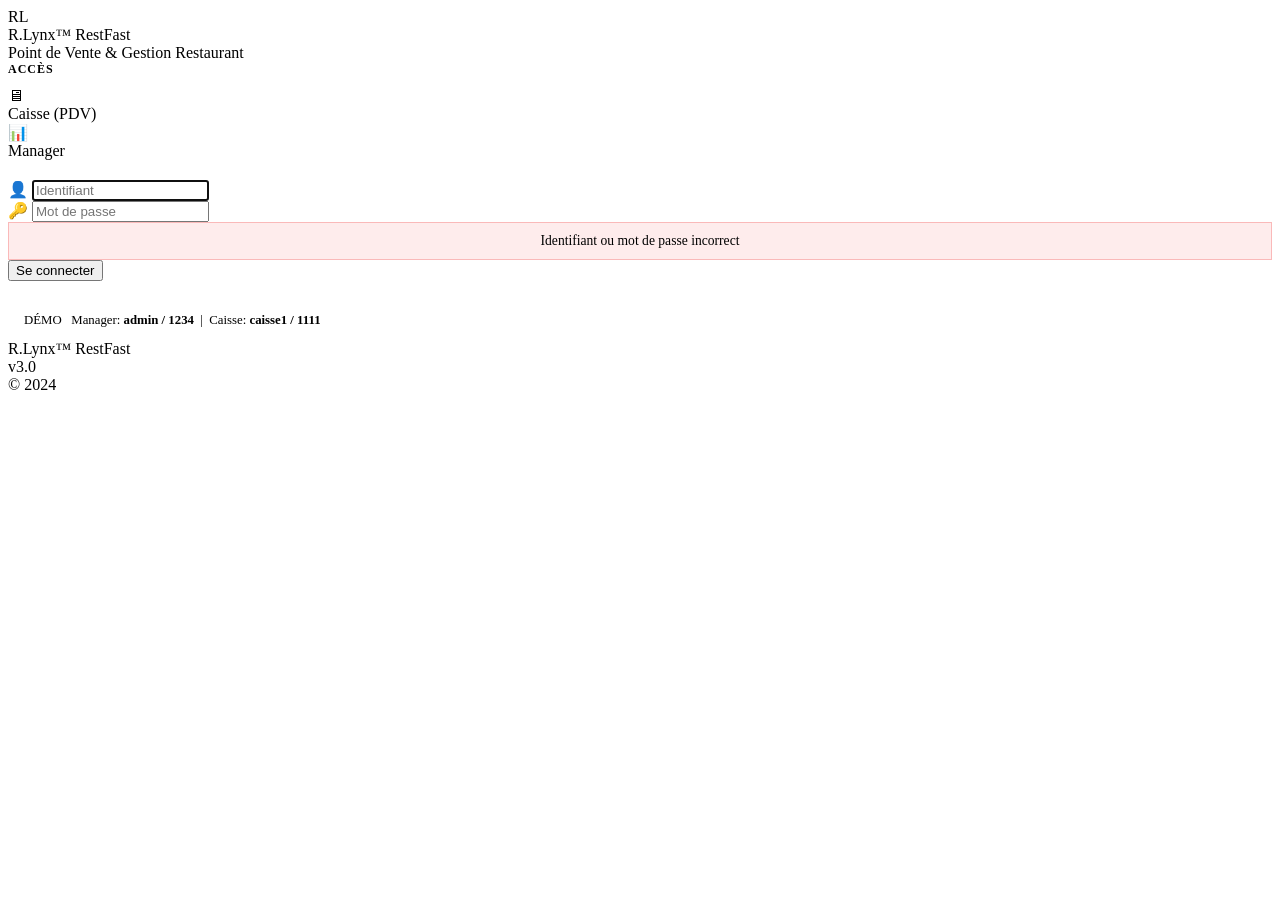
==== index.html @ 2dc584e9 "Create index.html" ====
<!DOCTYPE html>
<html lang="fr">
<head>
  <meta charset="UTF-8">
  <meta name="viewport" content="width=device-width, initial-scale=1.0">
  <title>R.Lynx™ RestFast — Connexion</title>
  <link rel="stylesheet" href="css/style.css">
  <link rel="stylesheet" href="css/login.css">
</head>
<body class="login-page">

  <!-- Animated background -->
  <div class="login-bg">
    <div class="grid-overlay"></div>
  </div>

  <!-- Login box -->
  <div class="login-container">
    <div class="login-card">

      <!-- Header -->
      <div class="login-header">
        <div class="login-logo">RL</div>
        <div class="login-title">R.Lynx™ <span>RestFast</span></div>
        <div class="login-subtitle">Point de Vente & Gestion Restaurant</div>
      </div>

      <!-- Role selector -->
      <div style="margin-bottom:20px">
        <div style="font-family:var(--font-display);font-size:0.75rem;font-weight:700;letter-spacing:1px;text-transform:uppercase;color:var(--text-muted);margin-bottom:10px">
          Accès
        </div>
        <div class="role-selector">
          <div class="role-btn active" data-role="cashier" id="role-cashier">
            <div class="role-icon">🖥</div>
            <div class="role-name">Caisse (PDV)</div>
          </div>
          <div class="role-btn" data-role="manager" id="role-manager">
            <div class="role-icon">📊</div>
            <div class="role-name">Manager</div>
          </div>
        </div>
      </div>

      <!-- Form -->
      <div class="login-form">
        <div class="input-group">
          <span class="input-icon">👤</span>
          <input type="text" class="input" id="username" placeholder="Identifiant"
                 autocomplete="username" autofocus>
        </div>
        <div class="input-group">
          <span class="input-icon">🔑</span>
          <input type="password" class="input" id="password" placeholder="Mot de passe"
                 autocomplete="current-password" id="password">
        </div>

        <div id="login-error" class="hidden"
             style="padding:10px 14px;background:rgba(239,68,68,0.1);border:1px solid rgba(239,68,68,0.3);
                    border-radius:var(--radius);font-size:0.85rem;color:var(--red);text-align:center">
          Identifiant ou mot de passe incorrect
        </div>

        <button class="btn btn-primary btn-lg login-btn" id="btn-login">
          Se connecter
        </button>
      </div>

      <!-- Demo hint -->
      <div style="margin-top:20px;padding:12px 16px;background:var(--amber-glow-sm);border:1px solid var(--border-amber);
                  border-radius:var(--radius);font-size:0.8rem;color:var(--text-secondary);font-family:var(--font-mono)">
        <span style="color:var(--amber)">DÉMO</span> &nbsp;
        Manager: <strong>admin / 1234</strong> &nbsp;|&nbsp;
        Caisse: <strong>caisse1 / 1111</strong>
      </div>
    </div>

    <!-- Footer -->
    <div class="login-footer">
      <span>R.Lynx™ RestFast</span>
      <div class="dot"></div>
      <span>v3.0</span>
      <div class="dot"></div>
      <span>© 2024</span>
    </div>
  </div>

  <div id="toast-container"></div>

  <script src="js/db.js"></script>
  <script src="js/app.js"></script>
  <script>
    // Role selection
    let selectedRole = 'cashier';
    document.querySelectorAll('.role-btn').forEach(btn => {
      btn.addEventListener('click', () => {
        selectedRole = btn.dataset.role;
        document.querySelectorAll('.role-btn').forEach(b => b.classList.remove('active'));
        btn.classList.add('active');
      });
    });

    // Login
    const doLogin = () => {
      const username = document.getElementById('username').value.trim();
      const password = document.getElementById('password').value;
      const errEl = document.getElementById('login-error');
      errEl.classList.add('hidden');

      if (!username || !password) {
        errEl.textContent = 'Veuillez remplir tous les champs';
        errEl.classList.remove('hidden');
        return;
      }

      const session = Auth.login(username, password);
      if (!session) {
        errEl.textContent = 'Identifiant ou mot de passe incorrect';
        errEl.classList.remove('hidden');
        document.getElementById('password').value = '';
        return;
      }

      // Role check vs selected
      if (selectedRole === 'manager' && session.role !== 'manager') {
        errEl.textContent = 'Accès manager non autorisé pour ce compte';
        errEl.classList.remove('hidden');
        return;
      }

      // Redirect
      if (session.role === 'manager') {
        window.location.href = 'manager.html';
      } else {
        window.location.href = 'pos.html';
      }
    };

    document.getElementById('btn-login').addEventListener('click', doLogin);
    document.getElementById('password').addEventListener('keydown', e => {
      if (e.key === 'Enter') doLogin();
    });
    document.getElementById('username').addEventListener('keydown', e => {
      if (e.key === 'Enter') document.getElementById('password').focus();
    });
  </script>
</body>
</html>
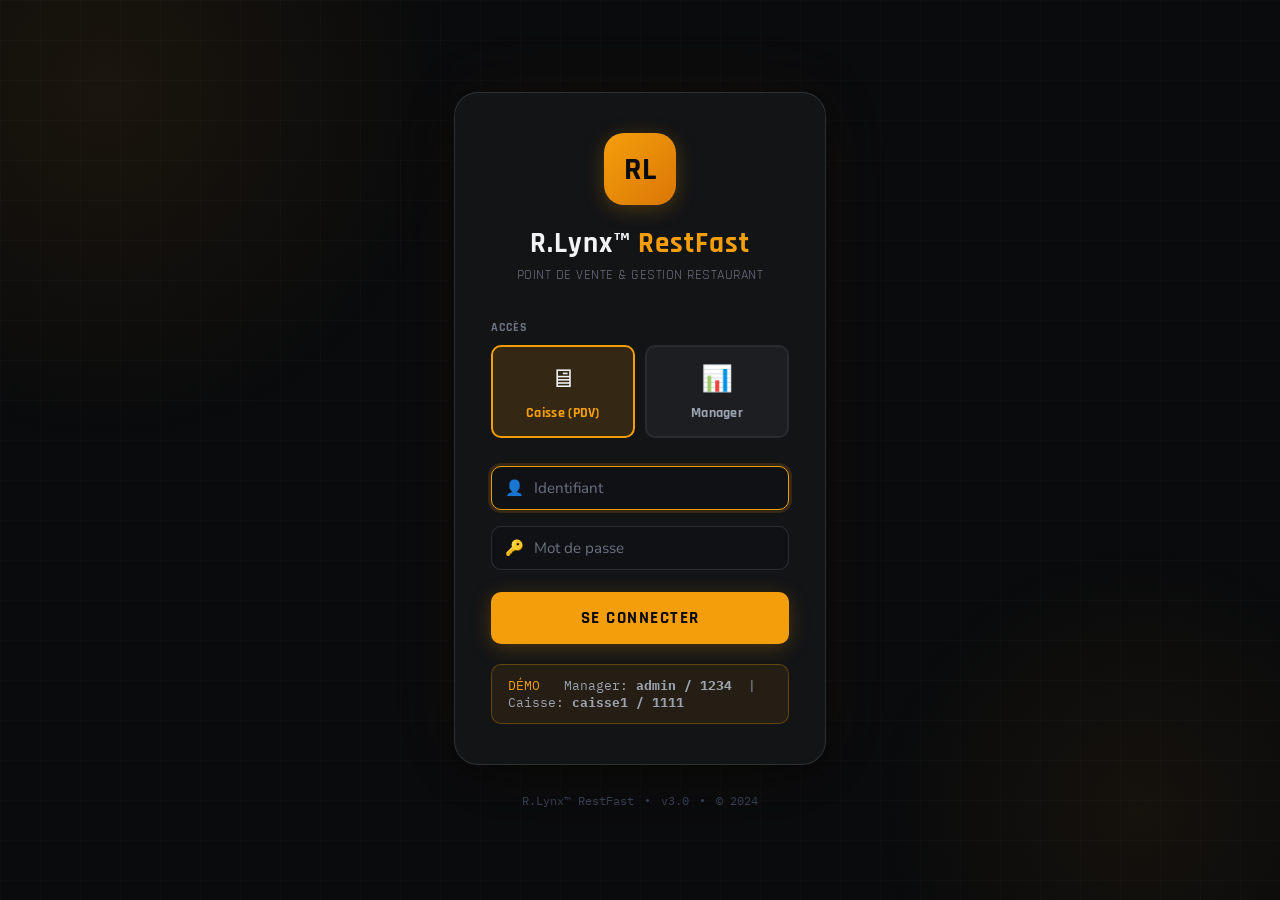
==== commit cc53cb24: "Update index.html" ====
--- a/index.html
+++ b/index.html
@@ -4,93 +4,1093 @@
   <meta charset="UTF-8">
   <meta name="viewport" content="width=device-width, initial-scale=1.0">
   <title>R.Lynx™ RestFast — Connexion</title>
-  <link rel="stylesheet" href="css/style.css">
-  <link rel="stylesheet" href="css/login.css">
+  <link href="https://fonts.googleapis.com/css2?family=Rajdhani:wght@400;500;600;700&family=IBM+Plex+Mono:wght@400;500&family=Nunito:wght@400;600;700;800&display=swap" rel="stylesheet">
+  <style>
+/* ============================================================
+   R.Lynx™ RestFast — Global Styles
+   Aesthetic: Industrial Dark / Warm Amber
+   ============================================================ */
+
+@import url('https://fonts.googleapis.com/css2?family=Rajdhani:wght@400;500;600;700&family=IBM+Plex+Mono:wght@400;500&family=Nunito:wght@400;600;700;800&display=swap');
+
+:root {
+  /* Core Palette */
+  --bg-void:        #0a0b0d;
+  --bg-deep:        #0f1114;
+  --bg-base:        #141618;
+  --bg-surface:     #1c1e22;
+  --bg-raised:      #242629;
+  --bg-hover:       #2c2f34;
+  --bg-card:        #1e2126;
+
+  /* Amber Accent */
+  --amber:          #f59e0b;
+  --amber-bright:   #fbbf24;
+  --amber-dim:      #d97706;
+  --amber-glow:     rgba(245,158,11,0.15);
+  --amber-glow-sm:  rgba(245,158,11,0.08);
+
+  /* Status Colors */
+  --green:          #22c55e;
+  --green-dim:      #16a34a;
+  --red:            #ef4444;
+  --red-dim:        #dc2626;
+  --blue:           #3b82f6;
+  --cyan:           #06b6d4;
+
+  /* Text */
+  --text-primary:   #f1f3f5;
+  --text-secondary: #9ca3af;
+  --text-muted:     #6b7280;
+  --text-faint:     #374151;
+
+  /* Borders */
+  --border:         rgba(255,255,255,0.06);
+  --border-strong:  rgba(255,255,255,0.12);
+  --border-amber:   rgba(245,158,11,0.3);
+
+  /* Fonts */
+  --font-display:   'Rajdhani', sans-serif;
+  --font-mono:      'IBM Plex Mono', monospace;
+  --font-body:      'Nunito', sans-serif;
+
+  /* Sizing */
+  --radius-sm:      6px;
+  --radius:         10px;
+  --radius-lg:      16px;
+  --radius-xl:      24px;
+
+  /* Shadows */
+  --shadow-sm:      0 1px 3px rgba(0,0,0,0.4);
+  --shadow:         0 4px 12px rgba(0,0,0,0.5);
+  --shadow-lg:      0 8px 32px rgba(0,0,0,0.6);
+  --shadow-amber:   0 4px 20px rgba(245,158,11,0.25);
+}
+
+*, *::before, *::after {
+  box-sizing: border-box;
+  margin: 0;
+  padding: 0;
+}
+
+html {
+  font-size: 16px;
+  -webkit-font-smoothing: antialiased;
+  -moz-osx-font-smoothing: grayscale;
+}
+
+body {
+  font-family: var(--font-body);
+  background: var(--bg-void);
+  color: var(--text-primary);
+  min-height: 100vh;
+  overflow: hidden;
+}
+
+/* ——— Scrollbars ——— */
+::-webkit-scrollbar { width: 5px; height: 5px; }
+::-webkit-scrollbar-track { background: var(--bg-deep); }
+::-webkit-scrollbar-thumb { background: var(--bg-hover); border-radius: 4px; }
+::-webkit-scrollbar-thumb:hover { background: var(--amber-dim); }
+
+/* ——— Base Button ——— */
+.btn {
+  display: inline-flex;
+  align-items: center;
+  justify-content: center;
+  gap: 8px;
+  padding: 10px 20px;
+  border: none;
+  border-radius: var(--radius);
+  font-family: var(--font-display);
+  font-size: 1rem;
+  font-weight: 600;
+  letter-spacing: 0.5px;
+  cursor: pointer;
+  transition: all 0.18s ease;
+  user-select: none;
+  white-space: nowrap;
+  position: relative;
+  overflow: hidden;
+}
+
+.btn::after {
+  content: '';
+  position: absolute;
+  inset: 0;
+  background: rgba(255,255,255,0);
+  transition: background 0.15s;
+}
+.btn:hover::after { background: rgba(255,255,255,0.05); }
+.btn:active { transform: scale(0.97); }
+
+.btn-primary {
+  background: var(--amber);
+  color: #0a0b0d;
+  box-shadow: var(--shadow-amber);
+}
+.btn-primary:hover { background: var(--amber-bright); }
+
+.btn-secondary {
+  background: var(--bg-raised);
+  color: var(--text-primary);
+  border: 1px solid var(--border-strong);
+}
+.btn-secondary:hover { border-color: var(--border-amber); color: var(--amber); }
+
+.btn-danger {
+  background: var(--red-dim);
+  color: #fff;
+}
+.btn-danger:hover { background: var(--red); }
+
+.btn-success {
+  background: var(--green-dim);
+  color: #fff;
+}
+.btn-success:hover { background: var(--green); }
+
+.btn-ghost {
+  background: transparent;
+  color: var(--text-secondary);
+  border: 1px solid var(--border);
+}
+.btn-ghost:hover { color: var(--text-primary); border-color: var(--border-strong); }
+
+.btn-lg { padding: 14px 28px; font-size: 1.1rem; }
+.btn-sm { padding: 7px 14px; font-size: 0.875rem; }
+.btn-icon { padding: 10px; min-width: 40px; min-height: 40px; border-radius: var(--radius-sm); }
+
+/* ——— Input ——— */
+.input {
+  width: 100%;
+  padding: 11px 16px;
+  background: var(--bg-deep);
+  border: 1px solid var(--border-strong);
+  border-radius: var(--radius);
+  color: var(--text-primary);
+  font-family: var(--font-body);
+  font-size: 0.95rem;
+  outline: none;
+  transition: border-color 0.15s, box-shadow 0.15s;
+}
+.input:focus {
+  border-color: var(--amber);
+  box-shadow: 0 0 0 3px var(--amber-glow);
+}
+.input::placeholder { color: var(--text-muted); }
+
+/* ——— Badge ——— */
+.badge {
+  display: inline-flex;
+  align-items: center;
+  padding: 3px 10px;
+  border-radius: 100px;
+  font-size: 0.75rem;
+  font-weight: 700;
+  font-family: var(--font-display);
+  letter-spacing: 0.5px;
+  text-transform: uppercase;
+}
+.badge-amber { background: var(--amber-glow); color: var(--amber); border: 1px solid var(--border-amber); }
+.badge-green { background: rgba(34,197,94,0.1); color: var(--green); border: 1px solid rgba(34,197,94,0.3); }
+.badge-red   { background: rgba(239,68,68,0.1);  color: var(--red);   border: 1px solid rgba(239,68,68,0.3); }
+.badge-blue  { background: rgba(59,130,246,0.1); color: var(--blue);  border: 1px solid rgba(59,130,246,0.3); }
+
+/* ——— Modal / Overlay ——— */
+.modal-backdrop {
+  position: fixed;
+  inset: 0;
+  background: rgba(0,0,0,0.75);
+  backdrop-filter: blur(4px);
+  z-index: 100;
+  display: flex;
+  align-items: center;
+  justify-content: center;
+  animation: fadeIn 0.2s ease;
+}
+.modal {
+  background: var(--bg-card);
+  border: 1px solid var(--border-strong);
+  border-radius: var(--radius-lg);
+  box-shadow: var(--shadow-lg);
+  padding: 28px;
+  min-width: 360px;
+  max-width: 90vw;
+  max-height: 90vh;
+  overflow-y: auto;
+  animation: slideUp 0.25s ease;
+}
+.modal-title {
+  font-family: var(--font-display);
+  font-size: 1.4rem;
+  font-weight: 700;
+  color: var(--text-primary);
+  margin-bottom: 20px;
+  display: flex;
+  align-items: center;
+  gap: 10px;
+}
+.modal-title .icon { color: var(--amber); }
+
+/* ——— Toast Notifications ——— */
+#toast-container {
+  position: fixed;
+  bottom: 24px;
+  right: 24px;
+  z-index: 999;
+  display: flex;
+  flex-direction: column;
+  gap: 10px;
+}
+.toast {
+  display: flex;
+  align-items: center;
+  gap: 12px;
+  padding: 14px 20px;
+  background: var(--bg-raised);
+  border: 1px solid var(--border-strong);
+  border-radius: var(--radius);
+  box-shadow: var(--shadow-lg);
+  font-size: 0.9rem;
+  font-weight: 600;
+  animation: toastIn 0.3s ease;
+  min-width: 260px;
+}
+.toast.success { border-left: 3px solid var(--green); }
+.toast.error   { border-left: 3px solid var(--red); }
+.toast.info    { border-left: 3px solid var(--amber); }
+.toast.fadeout { animation: toastOut 0.3s ease forwards; }
+
+/* ——— Divider ——— */
+.divider {
+  width: 100%;
+  height: 1px;
+  background: var(--border);
+  margin: 16px 0;
+}
+
+/* ——— Animations ——— */
+@keyframes fadeIn {
+  from { opacity: 0; }
+  to   { opacity: 1; }
+}
+@keyframes slideUp {
+  from { opacity: 0; transform: translateY(16px); }
+  to   { opacity: 1; transform: translateY(0); }
+}
+@keyframes toastIn {
+  from { opacity: 0; transform: translateX(24px); }
+  to   { opacity: 1; transform: translateX(0); }
+}
+@keyframes toastOut {
+  from { opacity: 1; transform: translateX(0); }
+  to   { opacity: 0; transform: translateX(24px); }
+}
+@keyframes pulse-amber {
+  0%, 100% { box-shadow: 0 0 0 0 rgba(245,158,11,0.4); }
+  50%       { box-shadow: 0 0 0 8px rgba(245,158,11,0); }
+}
+
+/* ——— Utility classes ——— */
+.hidden  { display: none !important; }
+.flex    { display: flex; }
+.flex-col{ display: flex; flex-direction: column; }
+.items-center { align-items: center; }
+.justify-between { justify-content: space-between; }
+.gap-2 { gap: 8px; }
+.gap-3 { gap: 12px; }
+.gap-4 { gap: 16px; }
+.w-full { width: 100%; }
+.text-amber  { color: var(--amber); }
+.text-green  { color: var(--green); }
+.text-red    { color: var(--red); }
+.text-muted  { color: var(--text-muted); }
+.font-mono   { font-family: var(--font-mono); }
+.font-display{ font-family: var(--font-display); }
+
+/* ============================================================
+   R.Lynx™ RestFast — Login Page Styles
+   ============================================================ */
+
+body.login-page {
+  display: flex;
+  align-items: center;
+  justify-content: center;
+  background: var(--bg-void);
+  overflow: hidden;
+}
+
+/* Animated background */
+.login-bg {
+  position: fixed;
+  inset: 0;
+  z-index: 0;
+  overflow: hidden;
+}
+.login-bg::before {
+  content: '';
+  position: absolute;
+  top: -30%;
+  left: -20%;
+  width: 80vh;
+  height: 80vh;
+  background: radial-gradient(circle, rgba(245,158,11,0.07) 0%, transparent 70%);
+  border-radius: 50%;
+  animation: float1 8s ease-in-out infinite;
+}
+.login-bg::after {
+  content: '';
+  position: absolute;
+  bottom: -20%;
+  right: -10%;
+  width: 60vh;
+  height: 60vh;
+  background: radial-gradient(circle, rgba(245,158,11,0.05) 0%, transparent 70%);
+  border-radius: 50%;
+  animation: float2 10s ease-in-out infinite;
+}
+
+.grid-overlay {
+  position: absolute;
+  inset: 0;
+  background-image:
+    linear-gradient(rgba(255,255,255,0.015) 1px, transparent 1px),
+    linear-gradient(90deg, rgba(255,255,255,0.015) 1px, transparent 1px);
+  background-size: 40px 40px;
+}
+
+/* Login container */
+.login-container {
+  position: relative;
+  z-index: 1;
+  width: 100%;
+  max-width: 420px;
+  padding: 24px;
+  animation: loginAppear 0.6s ease;
+}
+
+.login-card {
+  background: rgba(20,22,24,0.9);
+  backdrop-filter: blur(20px);
+  border: 1px solid var(--border-strong);
+  border-radius: var(--radius-xl);
+  padding: 40px 36px;
+  box-shadow: var(--shadow-lg), 0 0 80px rgba(245,158,11,0.06);
+}
+
+/* Header */
+.login-header {
+  text-align: center;
+  margin-bottom: 36px;
+}
+.login-logo {
+  width: 72px;
+  height: 72px;
+  background: linear-gradient(135deg, var(--amber), var(--amber-dim));
+  border-radius: 20px;
+  display: flex;
+  align-items: center;
+  justify-content: center;
+  font-family: var(--font-display);
+  font-size: 2rem;
+  font-weight: 700;
+  color: #0a0b0d;
+  margin: 0 auto 20px;
+  box-shadow: var(--shadow-amber);
+}
+.login-title {
+  font-family: var(--font-display);
+  font-size: 1.8rem;
+  font-weight: 700;
+  color: var(--text-primary);
+  letter-spacing: 1px;
+  margin-bottom: 4px;
+}
+.login-title span { color: var(--amber); }
+.login-subtitle {
+  font-size: 0.85rem;
+  color: var(--text-muted);
+  font-family: var(--font-display);
+  letter-spacing: 0.5px;
+  text-transform: uppercase;
+}
+
+/* Role selector */
+.role-selector {
+  display: grid;
+  grid-template-columns: 1fr 1fr;
+  gap: 10px;
+  margin-bottom: 28px;
+}
+.role-btn {
+  padding: 14px 12px;
+  background: var(--bg-surface);
+  border: 2px solid var(--border);
+  border-radius: var(--radius);
+  cursor: pointer;
+  transition: all 0.18s;
+  text-align: center;
+  display: flex;
+  flex-direction: column;
+  align-items: center;
+  gap: 8px;
+}
+.role-btn .role-icon { font-size: 1.6rem; }
+.role-btn .role-name {
+  font-family: var(--font-display);
+  font-size: 0.9rem;
+  font-weight: 700;
+  color: var(--text-secondary);
+  letter-spacing: 0.3px;
+}
+.role-btn:hover { border-color: rgba(245,158,11,0.5); }
+.role-btn.active {
+  border-color: var(--amber);
+  background: var(--amber-glow);
+}
+.role-btn.active .role-name { color: var(--amber); }
+
+/* Form */
+.login-form { display: flex; flex-direction: column; gap: 16px; }
+
+.input-group {
+  position: relative;
+}
+.input-group .input-icon {
+  position: absolute;
+  left: 14px;
+  top: 50%;
+  transform: translateY(-50%);
+  color: var(--text-muted);
+  font-size: 0.95rem;
+  pointer-events: none;
+}
+.input-group .input {
+  padding-left: 42px;
+}
+
+.login-btn {
+  width: 100%;
+  padding: 15px;
+  font-family: var(--font-display);
+  font-size: 1.05rem;
+  font-weight: 700;
+  letter-spacing: 1.5px;
+  text-transform: uppercase;
+  margin-top: 6px;
+}
+
+/* Version info */
+.login-footer {
+  margin-top: 28px;
+  text-align: center;
+  font-family: var(--font-mono);
+  font-size: 0.75rem;
+  color: var(--text-faint);
+  display: flex;
+  align-items: center;
+  justify-content: center;
+  gap: 12px;
+}
+.login-footer .dot {
+  width: 3px;
+  height: 3px;
+  background: var(--text-faint);
+  border-radius: 50%;
+}
+
+/* Animations */
+@keyframes float1 {
+  0%, 100% { transform: translate(0, 0); }
+  50% { transform: translate(30px, 20px); }
+}
+@keyframes float2 {
+  0%, 100% { transform: translate(0, 0); }
+  50% { transform: translate(-20px, -30px); }
+}
+@keyframes loginAppear {
+  from { opacity: 0; transform: translateY(20px); }
+  to   { opacity: 1; transform: translateY(0); }
+}
+
+  </style>
 </head>
 <body class="login-page">
-
-  <!-- Animated background -->
-  <div class="login-bg">
-    <div class="grid-overlay"></div>
-  </div>
-
-  <!-- Login box -->
+  <div class="login-bg"><div class="grid-overlay"></div></div>
   <div class="login-container">
     <div class="login-card">
-
-      <!-- Header -->
       <div class="login-header">
         <div class="login-logo">RL</div>
         <div class="login-title">R.Lynx™ <span>RestFast</span></div>
-        <div class="login-subtitle">Point de Vente & Gestion Restaurant</div>
+        <div class="login-subtitle">Point de Vente &amp; Gestion Restaurant</div>
       </div>
-
-      <!-- Role selector -->
       <div style="margin-bottom:20px">
-        <div style="font-family:var(--font-display);font-size:0.75rem;font-weight:700;letter-spacing:1px;text-transform:uppercase;color:var(--text-muted);margin-bottom:10px">
-          Accès
-        </div>
+        <div style="font-family:var(--font-display);font-size:0.75rem;font-weight:700;letter-spacing:1px;text-transform:uppercase;color:var(--text-muted);margin-bottom:10px">Accès</div>
         <div class="role-selector">
-          <div class="role-btn active" data-role="cashier" id="role-cashier">
-            <div class="role-icon">🖥</div>
-            <div class="role-name">Caisse (PDV)</div>
+          <div class="role-btn active" data-role="cashier">
+            <div class="role-icon">🖥</div><div class="role-name">Caisse (PDV)</div>
           </div>
-          <div class="role-btn" data-role="manager" id="role-manager">
-            <div class="role-icon">📊</div>
-            <div class="role-name">Manager</div>
+          <div class="role-btn" data-role="manager">
+            <div class="role-icon">📊</div><div class="role-name">Manager</div>
           </div>
         </div>
       </div>
-
-      <!-- Form -->
       <div class="login-form">
         <div class="input-group">
           <span class="input-icon">👤</span>
-          <input type="text" class="input" id="username" placeholder="Identifiant"
-                 autocomplete="username" autofocus>
+          <input type="text" class="input" id="username" placeholder="Identifiant" autofocus>
         </div>
         <div class="input-group">
           <span class="input-icon">🔑</span>
-          <input type="password" class="input" id="password" placeholder="Mot de passe"
-                 autocomplete="current-password" id="password">
+          <input type="password" class="input" id="password" placeholder="Mot de passe">
         </div>
-
         <div id="login-error" class="hidden"
-             style="padding:10px 14px;background:rgba(239,68,68,0.1);border:1px solid rgba(239,68,68,0.3);
-                    border-radius:var(--radius);font-size:0.85rem;color:var(--red);text-align:center">
+             style="padding:10px 14px;background:rgba(239,68,68,0.1);border:1px solid rgba(239,68,68,0.3);border-radius:var(--radius);font-size:0.85rem;color:var(--red);text-align:center">
           Identifiant ou mot de passe incorrect
         </div>
-
-        <button class="btn btn-primary btn-lg login-btn" id="btn-login">
-          Se connecter
-        </button>
+        <button class="btn btn-primary btn-lg login-btn" id="btn-login">Se connecter</button>
       </div>
-
-      <!-- Demo hint -->
-      <div style="margin-top:20px;padding:12px 16px;background:var(--amber-glow-sm);border:1px solid var(--border-amber);
-                  border-radius:var(--radius);font-size:0.8rem;color:var(--text-secondary);font-family:var(--font-mono)">
+      <div style="margin-top:20px;padding:12px 16px;background:var(--amber-glow-sm);border:1px solid var(--border-amber);border-radius:var(--radius);font-size:0.8rem;color:var(--text-secondary);font-family:var(--font-mono)">
         <span style="color:var(--amber)">DÉMO</span> &nbsp;
-        Manager: <strong>admin / 1234</strong> &nbsp;|&nbsp;
-        Caisse: <strong>caisse1 / 1111</strong>
+        Manager: <strong>admin / 1234</strong> &nbsp;|&nbsp; Caisse: <strong>caisse1 / 1111</strong>
       </div>
     </div>
-
-    <!-- Footer -->
     <div class="login-footer">
-      <span>R.Lynx™ RestFast</span>
-      <div class="dot"></div>
-      <span>v3.0</span>
-      <div class="dot"></div>
-      <span>© 2024</span>
+      <span>R.Lynx™ RestFast</span><div class="dot"></div><span>v3.0</span><div class="dot"></div><span>© 2024</span>
     </div>
   </div>
-
   <div id="toast-container"></div>
-
-  <script src="js/db.js"></script>
-  <script src="js/app.js"></script>
   <script>
-    // Role selection
+/**
+ * R.Lynx™ RestFast — Database Layer (db.js)
+ * Persistent local storage with demo data initialization
+ */
+
+const DB = (() => {
+  const PREFIX = 'rlpos_';
+
+  const get = (key, fallback = null) => {
+    try {
+      const v = localStorage.getItem(PREFIX + key);
+      return v !== null ? JSON.parse(v) : fallback;
+    } catch { return fallback; }
+  };
+
+  const set = (key, value) => {
+    try { localStorage.setItem(PREFIX + key, JSON.stringify(value)); return true; }
+    catch { return false; }
+  };
+
+  const remove = (key) => localStorage.removeItem(PREFIX + key);
+
+  // ——— Schema initialization ——— //
+  const init = () => {
+    if (!get('initialized')) {
+      _seedData();
+      set('initialized', true);
+    }
+  };
+
+  const _seedData = () => {
+    // Categories
+    set('categories', [
+      { id: 1, name: 'Entrées',      icon: '🥗', color: '#22c55e', sort: 1 },
+      { id: 2, name: 'Grillades',    icon: '🥩', color: '#ef4444', sort: 2 },
+      { id: 3, name: 'Poulet',       icon: '🍗', color: '#f59e0b', sort: 3 },
+      { id: 4, name: 'Pizzas',       icon: '🍕', color: '#f97316', sort: 4 },
+      { id: 5, name: 'Sandwichs',    icon: '🥪', color: '#84cc16', sort: 5 },
+      { id: 6, name: 'Pasta',        icon: '🍝', color: '#a855f7', sort: 6 },
+      { id: 7, name: 'Desserts',     icon: '🍰', color: '#ec4899', sort: 7 },
+      { id: 8, name: 'Boissons',     icon: '🥤', color: '#06b6d4', sort: 8 },
+      { id: 9, name: 'Extras',       icon: '🧂', color: '#94a3b8', sort: 9 },
+    ]);
+
+    // Menu items
+    set('items', [
+      // Entrées
+      { id: 101, catId: 1, name: 'Salade Fraîche',    price: 350,  icon: '🥗', active: true, stock: true },
+      { id: 102, catId: 1, name: 'Soupe du Jour',      price: 250,  icon: '🍲', active: true, stock: true },
+      { id: 103, catId: 1, name: 'Beignets de Crevette',price: 650, icon: '🍤', active: true, stock: true },
+      { id: 104, catId: 1, name: 'Assiette Chorba',    price: 300,  icon: '🥣', active: true, stock: true },
+      // Grillades
+      { id: 201, catId: 2, name: 'Entrecôte 250g',    price: 1800, icon: '🥩', active: true, stock: true },
+      { id: 202, catId: 2, name: 'Kefta Grillée',     price: 950,  icon: '🍢', active: true, stock: true },
+      { id: 203, catId: 2, name: 'Côtelettes d\'Agneau',price:1600, icon: '🍖', active: true, stock: true },
+      { id: 204, catId: 2, name: 'Merguez x4',        price: 750,  icon: '🌭', active: true, stock: true },
+      // Poulet
+      { id: 301, catId: 3, name: 'Poulet Rôti',       price: 1200, icon: '🍗', active: true, stock: true },
+      { id: 302, catId: 3, name: 'Cuisse Grillée',    price: 850,  icon: '🍗', active: true, stock: true },
+      { id: 303, catId: 3, name: 'Poulet FFR',        price: 750,  icon: '🍗', active: true, stock: true },
+      { id: 304, catId: 3, name: 'Filet de Poulet',   price: 950,  icon: '🍗', active: true, stock: true },
+      // Pizzas
+      { id: 401, catId: 4, name: 'Margherita',        price: 1100, icon: '🍕', active: true, stock: true },
+      { id: 402, catId: 4, name: 'Reine',             price: 1300, icon: '🍕', active: true, stock: true },
+      { id: 403, catId: 4, name: 'Calzone',           price: 1400, icon: '🫓', active: true, stock: true },
+      { id: 404, catId: 4, name: 'Forestière',        price: 1350, icon: '🍕', active: true, stock: true },
+      // Sandwichs
+      { id: 501, catId: 5, name: 'Sandwich Kefta',    price: 350,  icon: '🥙', active: true, stock: true },
+      { id: 502, catId: 5, name: 'Sandwich Poulet',   price: 380,  icon: '🥪', active: true, stock: true },
+      { id: 503, catId: 5, name: 'Sandwich Thon',     price: 320,  icon: '🥪', active: true, stock: true },
+      { id: 504, catId: 5, name: 'Burger Spécial',    price: 550,  icon: '🍔', active: true, stock: true },
+      // Pasta
+      { id: 601, catId: 6, name: 'Spaghetti Bolognaise',price: 950, icon: '🍝', active: true, stock: true },
+      { id: 602, catId: 6, name: 'Pasta Carbonara',   price: 1050, icon: '🍝', active: true, stock: true },
+      { id: 603, catId: 6, name: 'Penne Arrabbiata',  price: 900,  icon: '🍜', active: true, stock: true },
+      // Desserts
+      { id: 701, catId: 7, name: 'Tiramisu',          price: 450,  icon: '☕', active: true, stock: true },
+      { id: 702, catId: 7, name: 'Crème Brûlée',      price: 400,  icon: '🍮', active: true, stock: true },
+      { id: 703, catId: 7, name: 'Baklava',           price: 300,  icon: '🍯', active: true, stock: true },
+      { id: 704, catId: 7, name: 'Glace 2 boules',    price: 250,  icon: '🍨', active: true, stock: true },
+      // Boissons
+      { id: 801, catId: 8, name: 'Eau Minérale',      price: 100,  icon: '💧', active: true, stock: true },
+      { id: 802, catId: 8, name: 'Soda 33cl',         price: 200,  icon: '🥤', active: true, stock: true },
+      { id: 803, catId: 8, name: 'Jus d\'Orange',     price: 300,  icon: '🍊', active: true, stock: true },
+      { id: 804, catId: 8, name: 'Café Express',      price: 150,  icon: '☕', active: true, stock: true },
+      { id: 805, catId: 8, name: 'Thé à la Menthe',   price: 120,  icon: '🍵', active: true, stock: true },
+      // Extras
+      { id: 901, catId: 9, name: 'Pain',              price: 50,   icon: '🍞', active: true, stock: true },
+      { id: 902, catId: 9, name: 'Frites',            price: 250,  icon: '🍟', active: true, stock: true },
+      { id: 903, catId: 9, name: 'Salade de Riz',     price: 150,  icon: '🍚', active: true, stock: true },
+    ]);
+
+    // Tables
+    const tables = [];
+    for (let i = 1; i <= 20; i++) {
+      tables.push({ id: i, label: `Table ${i}`, capacity: i % 4 === 0 ? 6 : 4, status: 'free', currentOrderId: null });
+    }
+    set('tables', tables);
+
+    // Users / Staff
+    set('users', [
+      { id: 1, name: 'Admin',       username: 'admin',   password: '1234', role: 'manager', active: true },
+      { id: 2, name: 'Caissier 1',  username: 'caisse1', password: '1111', role: 'cashier', active: true },
+      { id: 3, name: 'Caissier 2',  username: 'caisse2', password: '2222', role: 'cashier', active: true },
+      { id: 4, name: 'Serveur A',   username: 'serv1',   password: '3333', role: 'waiter',  active: true },
+    ]);
+
+    // Orders (empty initially)
+    set('orders', []);
+    set('order_counter', 1000);
+
+    // Settings
+    set('settings', {
+      restaurantName: "R.Lynx™ RestFast",
+      currency: 'DZD',
+      tva: 9,
+      ticketFooter: 'Merci de votre visite!',
+      printerEnabled: false,
+      soundEnabled: true,
+      gestureMode: true,
+      tableCount: 20,
+    });
+  };
+
+  // ——— CRUD helpers ——— //
+  const getAll = (table) => get(table, []);
+
+  const getById = (table, id) => getAll(table).find(r => r.id === id) || null;
+
+  const insert = (table, record) => {
+    const rows = getAll(table);
+    const id = record.id || (Date.now());
+    const newRecord = { ...record, id };
+    rows.push(newRecord);
+    set(table, rows);
+    return newRecord;
+  };
+
+  const update = (table, id, updates) => {
+    const rows = getAll(table);
+    const idx = rows.findIndex(r => r.id === id);
+    if (idx === -1) return null;
+    rows[idx] = { ...rows[idx], ...updates };
+    set(table, rows);
+    return rows[idx];
+  };
+
+  const del = (table, id) => {
+    const rows = getAll(table).filter(r => r.id !== id);
+    set(table, rows);
+    return true;
+  };
+
+  // ——— Order-specific helpers ——— //
+  const nextOrderNumber = () => {
+    const n = get('order_counter', 1000) + 1;
+    set('order_counter', n);
+    return n;
+  };
+
+  const createOrder = (tableId, cashierId) => {
+    const num = nextOrderNumber();
+    const order = {
+      id: Date.now(),
+      number: num,
+      tableId,
+      cashierId,
+      items: [],
+      status: 'open',          // open | paid | cancelled
+      paymentMethod: null,
+      subtotal: 0,
+      tva: 0,
+      total: 0,
+      createdAt: new Date().toISOString(),
+      closedAt: null,
+      note: '',
+    };
+    return insert('orders', order);
+  };
+
+  const addItemToOrder = (orderId, item, qty = 1) => {
+    const order = getById('orders', orderId);
+    if (!order) return null;
+    const existingIdx = order.items.findIndex(i => i.itemId === item.id);
+    if (existingIdx > -1) {
+      order.items[existingIdx].qty += qty;
+      order.items[existingIdx].lineTotal = order.items[existingIdx].qty * item.price;
+    } else {
+      order.items.push({
+        itemId: item.id,
+        name: item.name,
+        icon: item.icon,
+        price: item.price,
+        qty,
+        lineTotal: item.price * qty,
+        note: '',
+      });
+    }
+    _recalcOrder(order);
+    return update('orders', orderId, order);
+  };
+
+  const removeItemFromOrder = (orderId, itemId) => {
+    const order = getById('orders', orderId);
+    if (!order) return null;
+    order.items = order.items.filter(i => i.itemId !== itemId);
+    _recalcOrder(order);
+    return update('orders', orderId, order);
+  };
+
+  const updateItemQty = (orderId, itemId, qty) => {
+    if (qty <= 0) return removeItemFromOrder(orderId, itemId);
+    const order = getById('orders', orderId);
+    if (!order) return null;
+    const item = order.items.find(i => i.itemId === itemId);
+    if (!item) return null;
+    item.qty = qty;
+    item.lineTotal = qty * item.price;
+    _recalcOrder(order);
+    return update('orders', orderId, order);
+  };
+
+  const closeOrder = (orderId, paymentMethod) => {
+    const settings = get('settings', {});
+    const tvaRate = (settings.tva || 9) / 100;
+    const order = getById('orders', orderId);
+    if (!order) return null;
+    const subtotal = order.items.reduce((s, i) => s + i.lineTotal, 0);
+    const tva = Math.round(subtotal * tvaRate);
+    return update('orders', orderId, {
+      status: 'paid',
+      paymentMethod,
+      subtotal,
+      tva,
+      total: subtotal + tva,
+      closedAt: new Date().toISOString(),
+    });
+  };
+
+  const _recalcOrder = (order) => {
+    const settings = get('settings', {});
+    const tvaRate = (settings.tva || 9) / 100;
+    order.subtotal = order.items.reduce((s, i) => s + i.lineTotal, 0);
+    order.tva = Math.round(order.subtotal * tvaRate);
+    order.total = order.subtotal + order.tva;
+  };
+
+  // ——— Report queries ——— //
+  const getTodayOrders = () => {
+    const today = new Date().toDateString();
+    return getAll('orders').filter(o =>
+      o.status === 'paid' && new Date(o.closedAt).toDateString() === today
+    );
+  };
+
+  const getOrdersByDate = (from, to) => {
+    const f = new Date(from).getTime();
+    const t = new Date(to).getTime() + 86400000;
+    return getAll('orders').filter(o =>
+      o.status === 'paid' &&
+      new Date(o.closedAt).getTime() >= f &&
+      new Date(o.closedAt).getTime() <= t
+    );
+  };
+
+  const getDailySalesSummary = () => {
+    const orders = getTodayOrders();
+    return {
+      count: orders.length,
+      revenue: orders.reduce((s, o) => s + o.total, 0),
+      avgTicket: orders.length ? Math.round(orders.reduce((s,o)=>s+o.total,0)/orders.length) : 0,
+    };
+  };
+
+  return {
+    init, get, set, remove, getAll, getById, insert, update, del,
+    createOrder, addItemToOrder, removeItemFromOrder, updateItemQty,
+    closeOrder, nextOrderNumber,
+    getTodayOrders, getOrdersByDate, getDailySalesSummary,
+  };
+})();
+
+/**
+ * R.Lynx™ RestFast — Core Application (app.js)
+ * Auth, utilities, toast, modals, routing
+ */
+
+// ——— Auth ——————————————————————————————————————————————————— //
+const Auth = (() => {
+  const SESSION_KEY = 'rlpos_session';
+
+  const login = (username, password) => {
+    const users = DB.getAll('users');
+    const user = users.find(u => u.username === username && u.password === password && u.active);
+    if (!user) return null;
+    const session = { userId: user.id, name: user.name, role: user.role, loginAt: Date.now() };
+    sessionStorage.setItem(SESSION_KEY, JSON.stringify(session));
+    return session;
+  };
+
+  const logout = () => {
+    sessionStorage.removeItem(SESSION_KEY);
+    window.location.href = 'index.html';
+  };
+
+  const getSession = () => {
+    try {
+      const s = sessionStorage.getItem(SESSION_KEY);
+      return s ? JSON.parse(s) : null;
+    } catch { return null; }
+  };
+
+  const requireRole = (role) => {
+    const session = getSession();
+    if (!session) { window.location.href = 'index.html'; return null; }
+    if (role && session.role !== role && session.role !== 'manager') {
+      Toast.show('Accès refusé', 'error');
+      setTimeout(() => window.location.href = 'index.html', 1000);
+      return null;
+    }
+    return session;
+  };
+
+  return { login, logout, getSession, requireRole };
+})();
+
+// ——— Toast Notifications ———————————————————————————————————— //
+const Toast = (() => {
+  const init = () => {
+    if (!document.getElementById('toast-container')) {
+      const c = document.createElement('div');
+      c.id = 'toast-container';
+      document.body.appendChild(c);
+    }
+  };
+
+  const show = (message, type = 'info', duration = 3000) => {
+    init();
+    const container = document.getElementById('toast-container');
+    const toast = document.createElement('div');
+    toast.className = `toast ${type}`;
+    const icons = { success: '✓', error: '✗', info: '◆' };
+    toast.innerHTML = `<span style="font-size:1rem">${icons[type]||'•'}</span><span>${message}</span>`;
+    container.appendChild(toast);
+    setTimeout(() => {
+      toast.classList.add('fadeout');
+      setTimeout(() => toast.remove(), 320);
+    }, duration);
+  };
+
+  return { show };
+})();
+
+// ——— Modal Manager ——————————————————————————————————————————— //
+const Modal = (() => {
+  let stack = [];
+
+  const open = (content, options = {}) => {
+    const backdrop = document.createElement('div');
+    backdrop.className = 'modal-backdrop';
+    backdrop.id = `modal-${Date.now()}`;
+
+    const modal = document.createElement('div');
+    modal.className = 'modal';
+    if (options.width) modal.style.width = options.width;
+    modal.innerHTML = content;
+
+    backdrop.appendChild(modal);
+    document.body.appendChild(backdrop);
+
+    // Close on backdrop click if not persistent
+    if (!options.persistent) {
+      backdrop.addEventListener('click', (e) => {
+        if (e.target === backdrop) close(backdrop.id);
+      });
+    }
+
+    // Close on Escape
+    const onKey = (e) => { if (e.key === 'Escape' && !options.persistent) close(backdrop.id); };
+    document.addEventListener('keydown', onKey);
+
+    stack.push({ id: backdrop.id, el: backdrop, onKey });
+
+    if (options.onOpen) options.onOpen(modal);
+
+    return backdrop.id;
+  };
+
+  const close = (id) => {
+    const idx = id ? stack.findIndex(m => m.id === id) : stack.length - 1;
+    if (idx === -1) return;
+    const entry = stack[idx];
+    document.removeEventListener('keydown', entry.onKey);
+    entry.el.remove();
+    stack.splice(idx, 1);
+  };
+
+  const closeAll = () => {
+    [...stack].forEach(m => close(m.id));
+  };
+
+  return { open, close, closeAll };
+})();
+
+// ——— Format Helpers ————————————————————————————————————————— //
+const Fmt = {
+  currency: (amount) => {
+    const settings = DB.get('settings', {});
+    const cur = settings.currency || 'DZD';
+    return `${amount.toLocaleString('fr-DZ')} ${cur}`;
+  },
+  date: (iso) => new Date(iso).toLocaleDateString('fr-DZ', { day:'2-digit', month:'2-digit', year:'numeric' }),
+  time: (iso) => new Date(iso).toLocaleTimeString('fr-DZ', { hour:'2-digit', minute:'2-digit' }),
+  datetime: (iso) => `${Fmt.date(iso)} ${Fmt.time(iso)}`,
+  percent: (val) => `${val.toFixed(1)}%`,
+};
+
+// ——— Sound Engine ———————————————————————————————————————————— //
+const Sound = (() => {
+  const ctx = new (window.AudioContext || window.webkitAudioContext)();
+
+  const play = (type) => {
+    const settings = DB.get('settings', {});
+    if (!settings.soundEnabled) return;
+    try {
+      const o = ctx.createOscillator();
+      const g = ctx.createGain();
+      o.connect(g);
+      g.connect(ctx.destination);
+
+      const presets = {
+        add:     { freq: 880, duration: 0.08, wave: 'sine',     vol: 0.15 },
+        remove:  { freq: 440, duration: 0.1,  wave: 'sawtooth', vol: 0.1  },
+        pay:     { freq: 1046,duration: 0.4,  wave: 'sine',     vol: 0.2  },
+        error:   { freq: 220, duration: 0.2,  wave: 'square',   vol: 0.1  },
+        success: { freq: 660, duration: 0.3,  wave: 'sine',     vol: 0.15 },
+      };
+
+      const p = presets[type] || presets.add;
+      o.frequency.value = p.freq;
+      o.type = p.wave;
+      g.gain.setValueAtTime(p.vol, ctx.currentTime);
+      g.gain.exponentialRampToValueAtTime(0.001, ctx.currentTime + p.duration);
+      o.start(ctx.currentTime);
+      o.stop(ctx.currentTime + p.duration);
+    } catch {}
+  };
+
+  return { play };
+})();
+
+// ——— Clock ——————————————————————————————————————————————————— //
+const Clock = {
+  start: (el) => {
+    const tick = () => {
+      if (!el) return;
+      const now = new Date();
+      el.textContent = now.toLocaleTimeString('fr-DZ', { hour: '2-digit', minute: '2-digit', second: '2-digit' });
+    };
+    tick();
+    setInterval(tick, 1000);
+  }
+};
+
+// ——— Confirm Dialog ————————————————————————————————————————— //
+const Confirm = (message, title = 'Confirmation') => {
+  return new Promise((resolve) => {
+    const id = Modal.open(`
+      <div class="modal-title"><span class="icon">⚠</span> ${title}</div>
+      <p style="color:var(--text-secondary);margin-bottom:24px;line-height:1.5">${message}</p>
+      <div style="display:flex;gap:12px;justify-content:flex-end">
+        <button class="btn btn-ghost" id="confirm-no">Annuler</button>
+        <button class="btn btn-danger" id="confirm-yes">Confirmer</button>
+      </div>
+    `);
+    document.getElementById('confirm-yes').onclick = () => { Modal.close(id); resolve(true); };
+    document.getElementById('confirm-no').onclick  = () => { Modal.close(id); resolve(false); };
+  });
+};
+
+// ——— Print / Ticket ————————————————————————————————————————— //
+const Ticket = {
+  print: (order) => {
+    const settings = DB.get('settings', {});
+    const win = window.open('', '_blank', 'width=350,height=600');
+    if (!win) { Toast.show('Impossible d\'ouvrir l\'impression', 'error'); return; }
+
+    const itemRows = order.items.map(i =>
+      `<tr><td>${i.name}</td><td style="text-align:center">${i.qty}</td><td style="text-align:right">${i.lineTotal.toLocaleString()}</td></tr>`
+    ).join('');
+
+    win.document.write(`<!DOCTYPE html><html><head><meta charset="utf-8">
+    <style>
+      body{font-family:monospace;font-size:12px;margin:0;padding:10px;width:280px}
+      h2{text-align:center;font-size:14px;margin:0 0 4px}
+      .center{text-align:center}
+      .sep{border:none;border-top:1px dashed #000;margin:6px 0}
+      table{width:100%;border-collapse:collapse}
+      td{padding:2px 0}
+      .total{font-size:14px;font-weight:bold}
+    </style></head><body>
+    <h2>${settings.restaurantName || 'R.Lynx™ RestFast'}</h2>
+    <p class="center">${Fmt.datetime(order.closedAt || new Date().toISOString())}</p>
+    <hr class="sep">
+    <p>Ticket N° <strong>${order.number}</strong></p>
+    <p>Table: <strong>${order.tableId}</strong></p>
+    <hr class="sep">
+    <table>
+      <tr><th style="text-align:left">Article</th><th>Qté</th><th style="text-align:right">Total</th></tr>
+      ${itemRows}
+    </table>
+    <hr class="sep">
+    <table>
+      <tr><td>Sous-total</td><td style="text-align:right">${order.subtotal.toLocaleString()} ${settings.currency||'DZD'}</td></tr>
+      <tr><td>TVA (${settings.tva||9}%)</td><td style="text-align:right">${order.tva.toLocaleString()} ${settings.currency||'DZD'}</td></tr>
+      <tr class="total"><td><strong>TOTAL</strong></td><td style="text-align:right"><strong>${order.total.toLocaleString()} ${settings.currency||'DZD'}</strong></td></tr>
+    </table>
+    <hr class="sep">
+    <p class="center">${settings.ticketFooter || 'Merci de votre visite!'}</p>
+    </body></html>`);
+    win.document.close();
+    win.focus();
+    setTimeout(() => { win.print(); win.close(); }, 400);
+  }
+};
+
+// Initialize DB on load
+DB.init();
+
     let selectedRole = 'cashier';
     document.querySelectorAll('.role-btn').forEach(btn => {
       btn.addEventListener('click', () => {
@@ -99,50 +1099,21 @@
         btn.classList.add('active');
       });
     });
-
-    // Login
     const doLogin = () => {
       const username = document.getElementById('username').value.trim();
       const password = document.getElementById('password').value;
       const errEl = document.getElementById('login-error');
       errEl.classList.add('hidden');
-
-      if (!username || !password) {
-        errEl.textContent = 'Veuillez remplir tous les champs';
-        errEl.classList.remove('hidden');
-        return;
-      }
-
+      if (!username || !password) { errEl.textContent='Veuillez remplir tous les champs'; errEl.classList.remove('hidden'); return; }
       const session = Auth.login(username, password);
-      if (!session) {
-        errEl.textContent = 'Identifiant ou mot de passe incorrect';
-        errEl.classList.remove('hidden');
-        document.getElementById('password').value = '';
-        return;
-      }
-
-      // Role check vs selected
-      if (selectedRole === 'manager' && session.role !== 'manager') {
-        errEl.textContent = 'Accès manager non autorisé pour ce compte';
-        errEl.classList.remove('hidden');
-        return;
-      }
-
-      // Redirect
-      if (session.role === 'manager') {
-        window.location.href = 'manager.html';
-      } else {
-        window.location.href = 'pos.html';
-      }
+      if (!session) { errEl.textContent='Identifiant ou mot de passe incorrect'; errEl.classList.remove('hidden'); document.getElementById('password').value=''; return; }
+      if (selectedRole === 'manager' && session.role !== 'manager') { errEl.textContent='Accès manager non autorisé'; errEl.classList.remove('hidden'); return; }
+      if (session.role === 'manager') { window.location.href = 'manager.html'; }
+      else { window.location.href = 'pos.html'; }
     };
-
     document.getElementById('btn-login').addEventListener('click', doLogin);
-    document.getElementById('password').addEventListener('keydown', e => {
-      if (e.key === 'Enter') doLogin();
-    });
-    document.getElementById('username').addEventListener('keydown', e => {
-      if (e.key === 'Enter') document.getElementById('password').focus();
-    });
+    document.getElementById('password').addEventListener('keydown', e => { if(e.key==='Enter') doLogin(); });
+    document.getElementById('username').addEventListener('keydown', e => { if(e.key==='Enter') document.getElementById('password').focus(); });
   </script>
 </body>
 </html>
